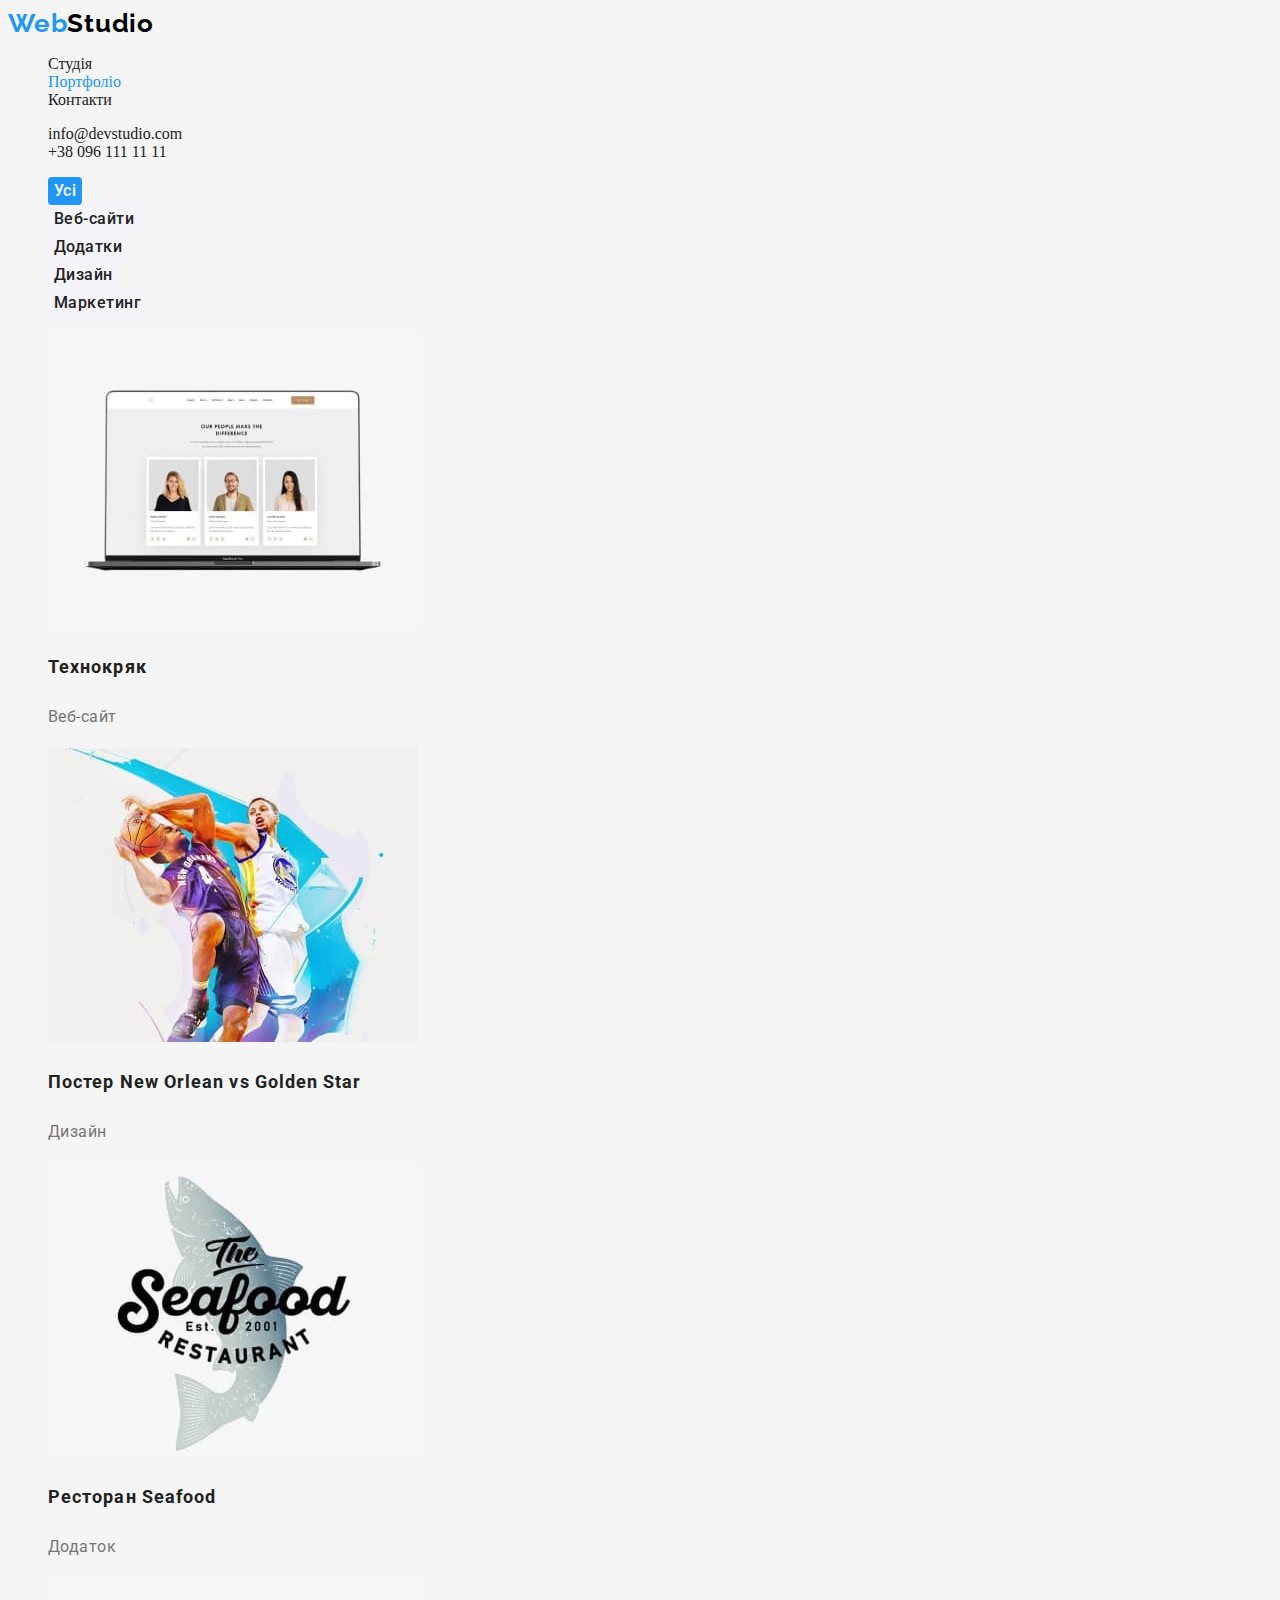
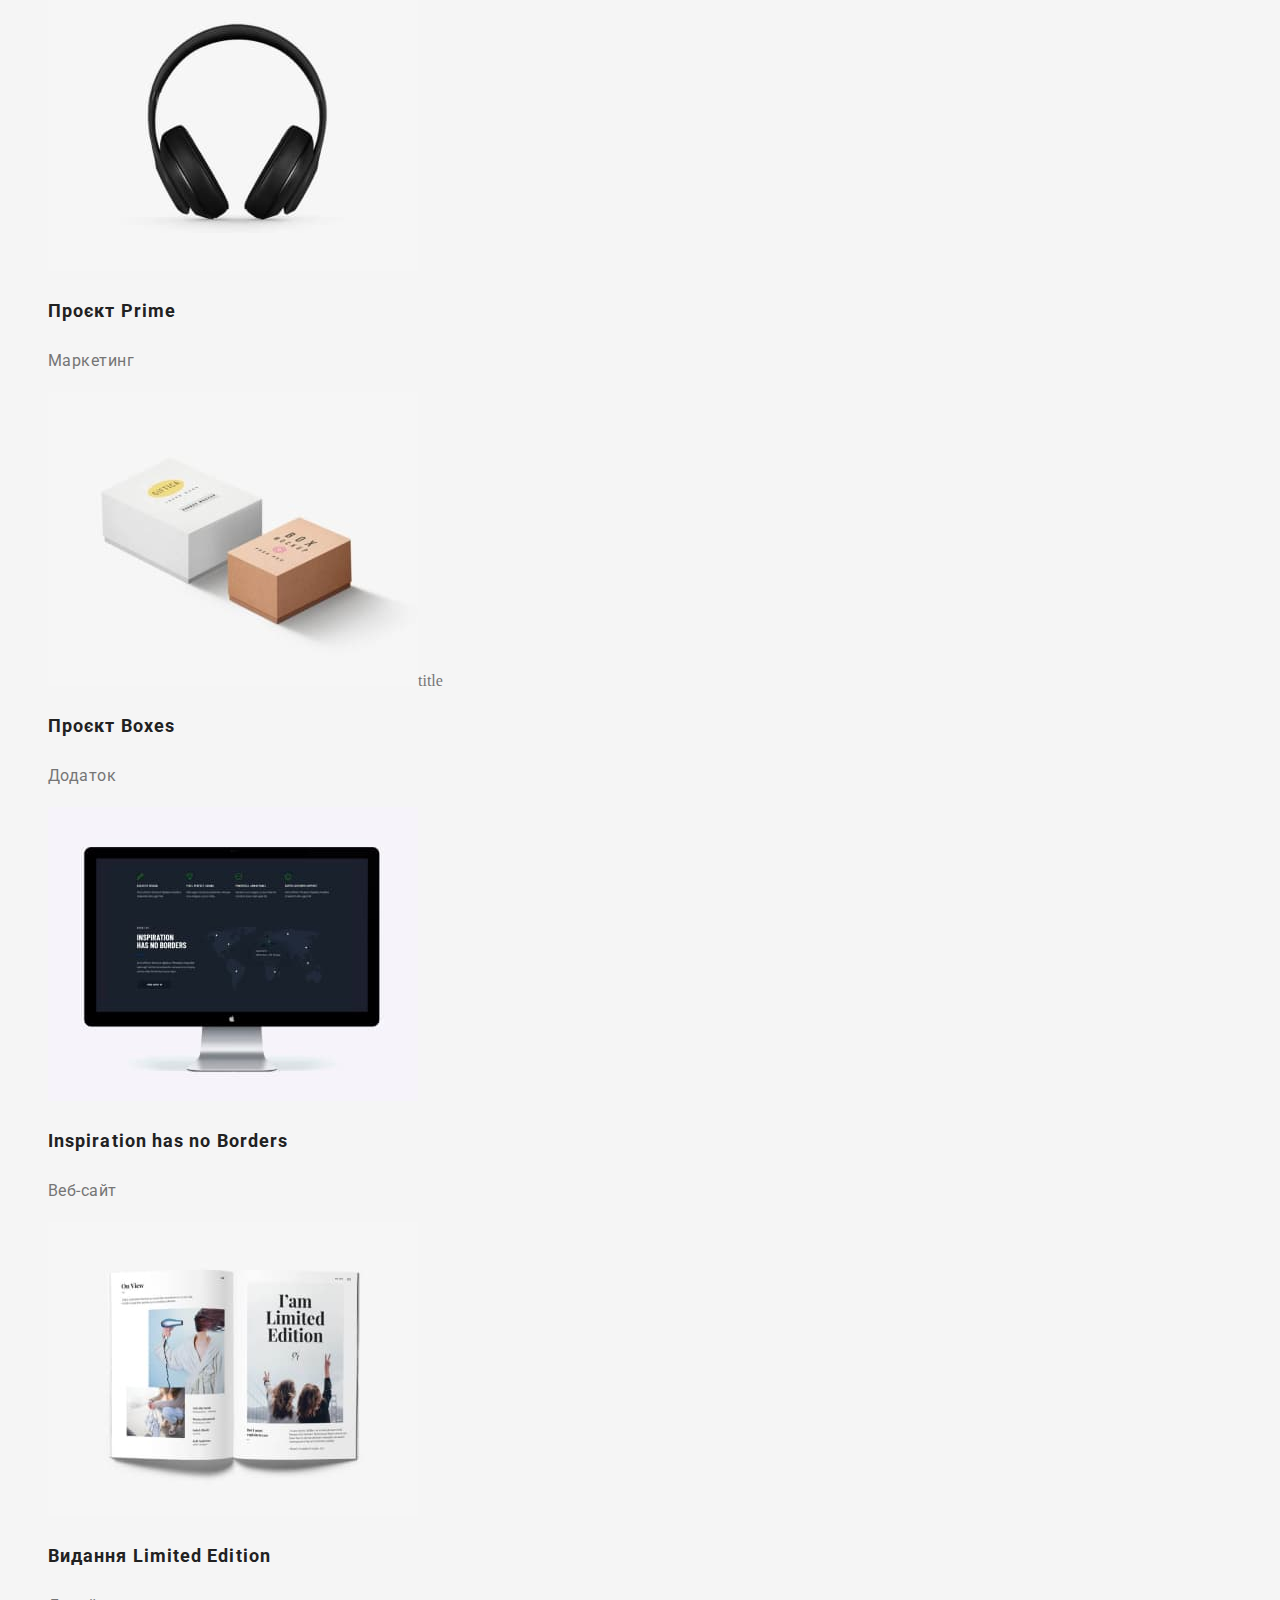
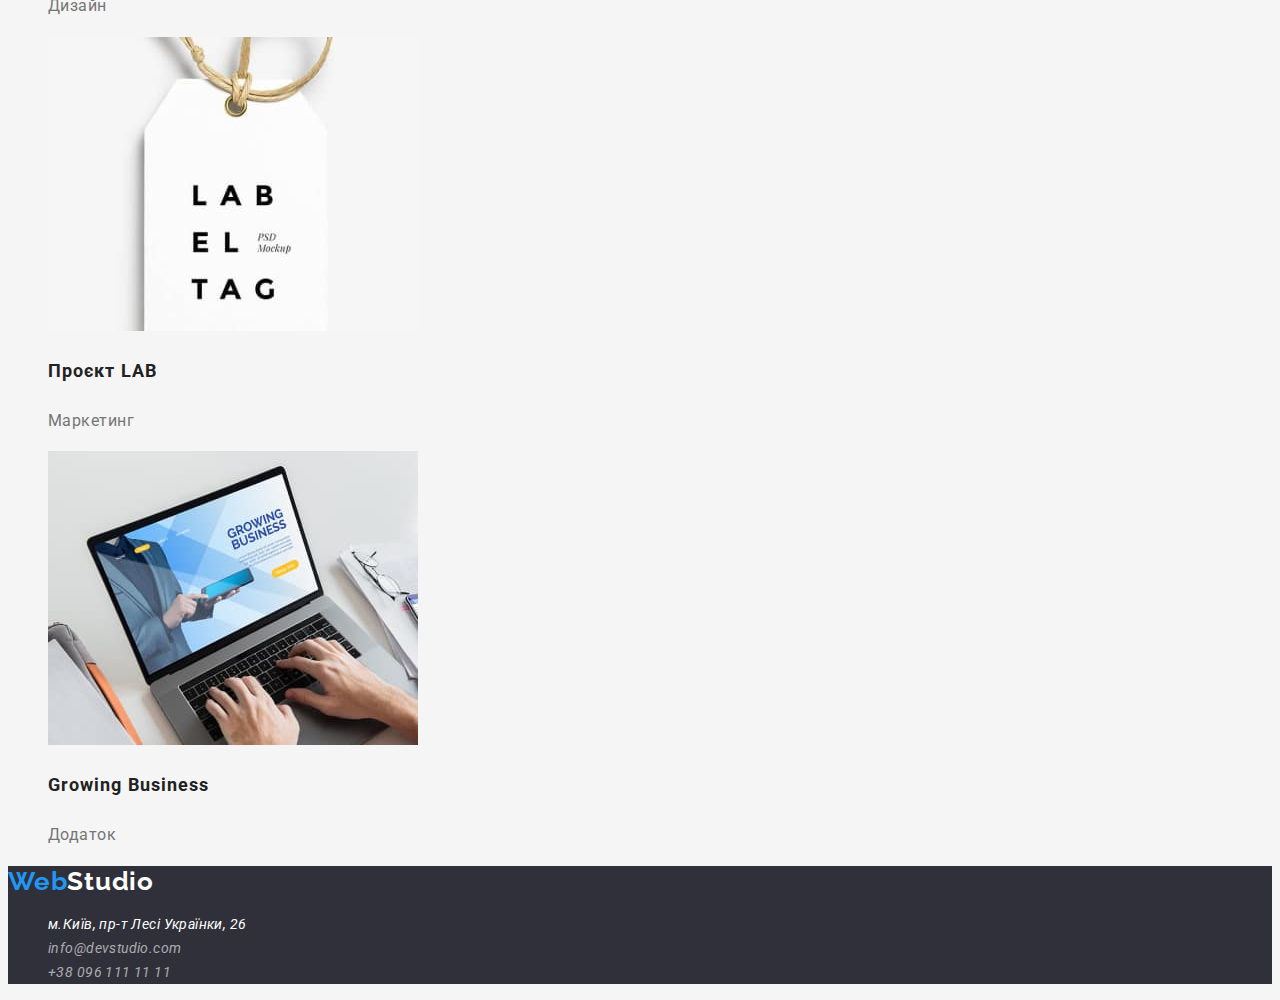
==== portfolio.html @ c1628ebf "Добавление стилей и шрифтов" ====
<!DOCTYPE html>
<html lang="uk">

<head>
    <meta charset="UTF-8">
    <meta http-equiv="X-UA-Compatible" content="IE=edge">
    <meta name="viewport" content="width=device-width, initial-scale=1.0">
    <title>Web Studio</title>
    <link href="https://fonts.googleapis.com/css2?family=Raleway:wght@700&family=Roboto:wght@400;500;700;900&display=swap" rel="stylesheet">
    <link rel="stylesheet" href="./css/styles.css" >
</head>

<body>
    <header>
        <nav>
            <a href="./index.html" class="logo line">Web<span class="header-word">Studio</span></a>
            <ul class="site-nav list">
                <li><a href="./index.html" class="link line">Студія</a></li>
                <li><a href="./portfolio.html" class="link current line">Портфоліо</a></li>
                <li><a href="./contacts.html" class="link line">Контакти</a></li>
            </ul>
        </nav>
        <ul class="auth-nav list">
            <li><a class="link line" href="mailto:info@devstudio.com">info@devstudio.com</a></li>
            <li><a class="link line" href="tel:+380961111111">+38 096 111 11 11</a></li>
        </ul>
    </header>

  <main>
    <h1 class="visually-hidden">Портфоліо</h1>
    <section>
        <h2 class="visually-hidden">Фільтр</h2>
        <ul class="filter list">
            <li><button class="button-filter current" type="button">Усі</button></li>
            <li><button class="button-filter" type="button">Веб-сайти</button></li>
            <li><button class="button-filter" type="button">Додатки</button></li>
            <li><button class="button-filter" type="button">Дизайн</button></li>
            <li><button class="button-filter" type="button">Маркетинг</button></li>
        </ul>
    
      <h2 class="visually-hidden">Наші проєкти</h2>
      <ul class="project list">
        <li><img src="./imges/img-8.jpg" alt="Проєкт" width="370">
					<h3 class="project-title">Технокряк</h3>
					<p class="project-text" >Веб-сайт</p></li>
        <li><img src="./imges/img-9.jpg" alt="Проєкт" width="370">
					<h3 class="project-title">Постер<span lang="en"> New Orlean vs Golden Star</span></h3>
					<p class="project-text">Дизайн</p></li>
        <li><img src="./imges/img-10.jpg" alt="Проєкт" width="370">
					<h3 class="project-title">Ресторан<span lang="en"> Seafood</span></h3>
					<p class="project-text">Додаток</p></li>
        <li><img src="./imges/img-11.jpg" alt="Проєкт" width="370">
					<h3 class="project-title">Проєкт<span lang="en"> Prime</span></h3>
					<p class="project-text">Маркетинг</p></li>
        <li><img src="./imges/img-12.jpg" alt="Проєкт" width="370">title		<h3 class="project-title">Проєкт<span lang="en"> Boxes</span></h3>
					<p class="project-text">Додаток</p></li>
        <li><img src="./imges/img-13.jpg" alt="Проєкт" width="370">
					<h3 class="project-title" lang="en">Inspiration has no Borders</h3>
					<p class="project-text">Веб-сайт</p></li>
        <li><img src="./imges/img-14.jpg" alt="Проєкт" width="370">
					<h3 class="project-title">Видання<span lang="en"> Limited Edition</span></h3>
					<p class="project-text">Дизайн</p></li>
        <li><img src="./imges/img-15.jpg" alt="Проєкт" width="370">
					<h3 class="project-title">Проєкт<span lang="en"> LAB</span></h3>
					<p class="project-text">Маркетинг</p></li>
        <li><img src="./imges/img-16.jpg" alt="Проєкт" width="370">
					<h3 class="project-title" lang="en">Growing Business</h3>
					<p class="project-text">Додаток</p></li>
      </ul>
    </section>
  </main>
  <footer class="footer">
		<a class="logo line" href="./index.html">Web<span class="footer-word">Studio</span></a>
		<address>
			<ul class="address list">
				<li>
					<a class="address-link line" href="https://goo.gl/maps/1GSmGexWiPhAissd9" target="_blank" rel="noopener noreferrer nofollow">
						м.Київ, пр-т Лесі Українки, 26
					</a>
				</li>
				<li><a class="auth-link line" href="mailto:info@devstudio.com">info@devstudio.com</a></li>
				<li><a class="auth-link line" href="tel:+380961111111">+38 096 111 11 11</a></li>
			</ul>
		</address>
	</footer>
</body>
</html>
---- css/styles.css ----
:root {
  /* основной цвет текста */
  --primary-text-color: #757575; 
  /* основной цвет заголовка */
	--title-text-color: #212121;
  /* основные белый и черный цвет */
  --primary-white-color: #FFFFFF;
  --primary-black-color: #000000;
  /* акцент */
	--accent-color: #2196f3;
  /* цвет фона хедера */
  --top-line-bg-color: #FFFFFF;
  /* основной цвет фона */
	--primary-bg-color: #F5F5F5;
  /* вторичный цвет фона */
  --second-bg-color: #F5F4FA;
	/* цвет фона hero и футера */
  --hero-footer-bg-color: #2F303A;
}

body {
	color: var(--primary-text-color);
	background-color: var(--primary-bg-color);
}
/* цвет логотипа в хедере и футере */
.logo {
  font-family: 'Raleway';
  font-weight: 700;
  font-size: 26px;
  line-height: 1.19;
  letter-spacing: 0.03em;
  color: var(--accent-color);
}
.header-word {
	color: var(--primary-black-color);
}
.footer-word {
	color: var(--primary-white-color);
}
/* site nav */
.site-nav .link {
  color: var(--title-text-color);
}
.site-nav .link:hover, .site-nav .link:focus {
color: var(--accent-color);
}
.site-nav .link.current {
  color: var(--accent-color);
}
/* auth nav */
.auth-nav .link {
  color: var(--title-text-color);
}
.auth-nav .link:hover, .auth-nav .link:focus {
  color: var(--accent-color);
}
.auth-nav .link.current {
  color: var(--accent-color);
}
/* hero */
.hero {
  background-color: var(--hero-footer-bg-color);
}
.hero-title {
  font-family: 'Roboto';
  font-weight: 900;
  font-size: 44px;
  line-height: 1.36;  
  text-align: center;
  letter-spacing: 0.06em;
  text-transform: uppercase;
  color: var(--primary-white-color);
  
}
.button-hero {
  box-shadow: 0px 4px 4px rgba(0, 0, 0, 0.15);
  border-radius: 4px;
  color: var(--primary-white-color);
  background-color: var(--accent-color);
}
.button-hero:hover, .button-hero:focus {
  color: var(--accent-color);
  
}
/* sections */
.section-title {
  font-family: 'Roboto';
  font-size: 36px;
  font-weight: 700;
  line-height: 1.16;
  text-align: center;
  letter-spacing: 0.03em;
  color: var(--title-text-color);
}
.team-section {
  background-color: var(--second-bg-color);
}
/* feature */
.feature .feature-title {
  font-family: 'Roboto';
  font-size: 14px;
  font-weight: 700;
  line-height: 1.14;
  letter-spacing: 0.03em;
  text-transform: uppercase;
  color: var(--title-text-color);
}
.feature-text {
  font-family: 'Roboto';
  font-weight: 400;
  font-size: 14px;
  line-height: 1.14;
  letter-spacing: 0.03em;
  color: var(--primary-text-color);
}
/* team */
.team-section{
  background-color: var(--second-bg-color);
}
.team {
  background: var(--primary-white-color);
  box-shadow: 0px 1px 3px rgba(0, 0, 0, 0.12), 0px 1px 1px rgba(0, 0, 0, 0.14), 0px 2px 1px rgba(0, 0, 0, 0.2);
  border-radius: 0px 0px 4px 4px;

}
.team-title {
  font-family: 'Roboto';
  font-weight: 500;
  font-size: 16px;
  line-height: 1.18;
  text-align: center;
  letter-spacing: 0.03em;
  color: var(--title-text-color);
}
.team-text {
  font-family: 'Roboto';
  font-weight: 400;
  font-size: 16px;
  line-height: 1.18;
  text-align: center;
  letter-spacing: 0.03em;
  color: var(--primary-text-color);
  
}
/* project */
.project-title {
  font-family: 'Roboto';
  font-weight: 700;
  font-size: 18px;
  line-height: 2;
  letter-spacing: 0.06em;
  color:var(--title-text-color);
}
.project-text {
  font-family: 'Roboto';
  font-weight: 400;
  font-size: 16px;
  line-height: 1.8;
  letter-spacing: 0.03em;
  color:var(--primary-text-color);
}
/* footer */
.footer {
  background-color: var(--hero-footer-bg-color);
}
.address .address-link {
  font-family: 'Roboto';
  font-weight: 400;
  font-size: 14px;
  line-height: 1.7;
  letter-spacing: 0.03em;
  color: var(--primary-white-color);
}
.address .address-link:hover,
.address .address-link:focus {
  color: var(--accent-color);
}
address .auth-link {
  font-family: 'Roboto';
  font-weight: 400;
  font-size: 14px;
  line-height: 1.7;
  letter-spacing: 0.03em;
  color: rgba(255, 255, 255, 0.6);
}
.address .auth-link:hover,
.address .auth-link:focus {
  color: var(--accent-color);
}
.button-filter {
  font-family: 'Roboto';
font-weight: 500;
font-size: 16px;
line-height: 26px;
text-align: center;
letter-spacing: 0.03em;
color: var(--title-text-color);
background: var(--second-bg-color);
border-radius: 4px;
border: none;
}
.button-filter:hover, .button-filter:focus {
  color: var(--accent-color);
}
.button-filter.current {
  font-family: 'Roboto';
  font-weight: 500;
  font-size: 16px;
  line-height: 26px;
  text-align: center;
  letter-spacing: 0.03em;
  color: var(--primary-white-color);
  background: var(--accent-color);
}
.visually-hidden {
  position: absolute;
    white-space: nowrap;
    width: 1px;
    height: 1px;
    overflow: hidden;
    border: 0;
    padding: 0;
    clip: rect(0 0 0 0);
    clip-path: inset(50%);
    margin: -1px;
}
.list {
	list-style: none;
}
.line {
	text-decoration: none;
}
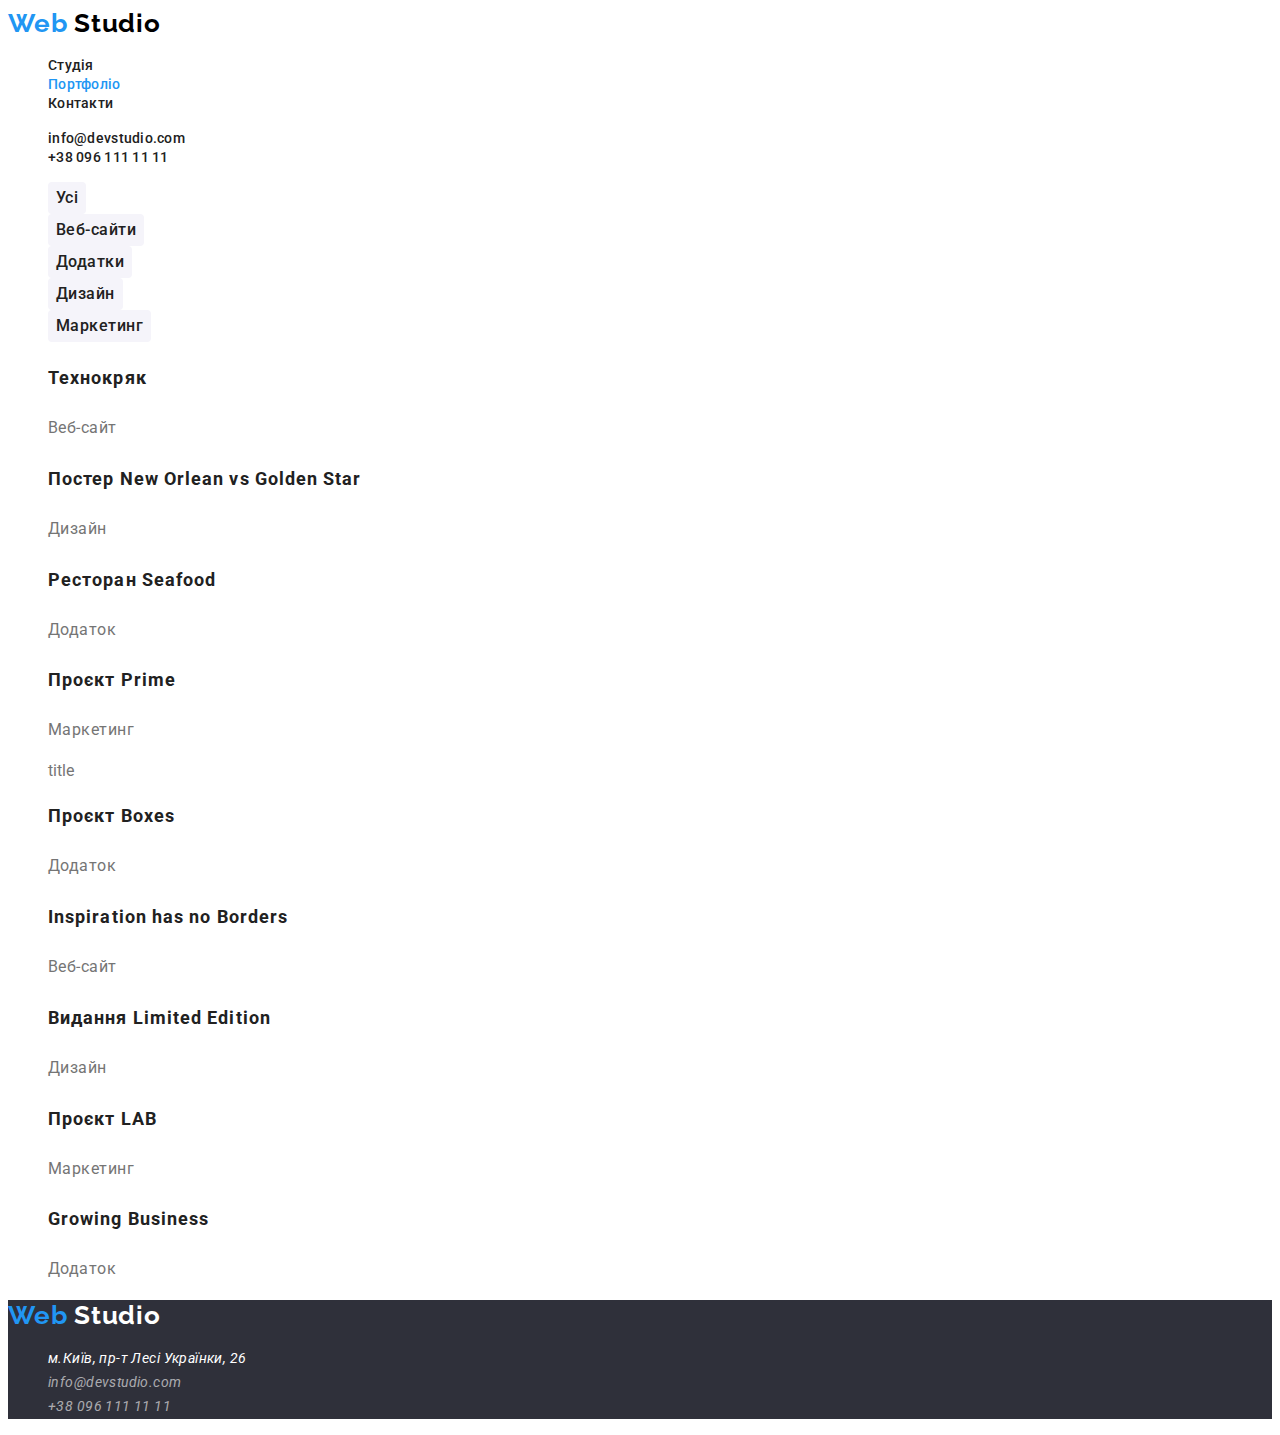
==== commit 446bc96e: "Доработаны кнопки в портфолио , стили и шрифты" ====
--- a/portfolio.html
+++ b/portfolio.html
@@ -1,87 +1,144 @@
 <!DOCTYPE html>
 <html lang="uk">
+	<head>
+		<meta charset="UTF-8" />
+		<meta http-equiv="X-UA-Compatible" content="IE=edge" />
+		<meta name="viewport" content="width=device-width, initial-scale=1.0" />
+		<title>Web Studio</title>
+		<link
+			href="https://fonts.googleapis.com/css2?family=Raleway:wght@700&family=Roboto:wght@400;500;700;900&display=swap"
+			rel="stylesheet"
+		/>
+		<link rel="stylesheet" href="./css/styles.css" />
+	</head>
 
-<head>
-    <meta charset="UTF-8">
-    <meta http-equiv="X-UA-Compatible" content="IE=edge">
-    <meta name="viewport" content="width=device-width, initial-scale=1.0">
-    <title>Web Studio</title>
-    <link href="https://fonts.googleapis.com/css2?family=Raleway:wght@700&family=Roboto:wght@400;500;700;900&display=swap" rel="stylesheet">
-    <link rel="stylesheet" href="./css/styles.css" >
-</head>
+	<body>
+		<header>
+			<nav>
+				<a href="./index.html" class="logo line">
+					Web
+					<span class="header-word">Studio</span>
+				</a>
+				<ul class="site-nav list">
+					<li><a href="./index.html" class="link line">Студія</a></li>
+					<li><a href="./portfolio.html" class="link current line">Портфоліо</a></li>
+					<li><a href="./contacts.html" class="link line">Контакти</a></li>
+				</ul>
+			</nav>
+			<ul class="auth-nav list">
+				<li><a class="link line" href="mailto:info@devstudio.com">info@devstudio.com</a></li>
+				<li><a class="link line" href="tel:+380961111111">+38 096 111 11 11</a></li>
+			</ul>
+		</header>
 
-<body>
-    <header>
-        <nav>
-            <a href="./index.html" class="logo line">Web<span class="header-word">Studio</span></a>
-            <ul class="site-nav list">
-                <li><a href="./index.html" class="link line">Студія</a></li>
-                <li><a href="./portfolio.html" class="link current line">Портфоліо</a></li>
-                <li><a href="./contacts.html" class="link line">Контакти</a></li>
-            </ul>
-        </nav>
-        <ul class="auth-nav list">
-            <li><a class="link line" href="mailto:info@devstudio.com">info@devstudio.com</a></li>
-            <li><a class="link line" href="tel:+380961111111">+38 096 111 11 11</a></li>
-        </ul>
-    </header>
-
-  <main>
-    <h1 class="visually-hidden">Портфоліо</h1>
-    <section>
-        <h2 class="visually-hidden">Фільтр</h2>
-        <ul class="filter list">
-            <li><button class="button-filter current" type="button">Усі</button></li>
-            <li><button class="button-filter" type="button">Веб-сайти</button></li>
-            <li><button class="button-filter" type="button">Додатки</button></li>
-            <li><button class="button-filter" type="button">Дизайн</button></li>
-            <li><button class="button-filter" type="button">Маркетинг</button></li>
-        </ul>
-    
-      <h2 class="visually-hidden">Наші проєкти</h2>
-      <ul class="project list">
-        <li><img src="./imges/img-8.jpg" alt="Проєкт" width="370">
-					<h3 class="project-title">Технокряк</h3>
-					<p class="project-text" >Веб-сайт</p></li>
-        <li><img src="./imges/img-9.jpg" alt="Проєкт" width="370">
-					<h3 class="project-title">Постер<span lang="en"> New Orlean vs Golden Star</span></h3>
-					<p class="project-text">Дизайн</p></li>
-        <li><img src="./imges/img-10.jpg" alt="Проєкт" width="370">
-					<h3 class="project-title">Ресторан<span lang="en"> Seafood</span></h3>
-					<p class="project-text">Додаток</p></li>
-        <li><img src="./imges/img-11.jpg" alt="Проєкт" width="370">
-					<h3 class="project-title">Проєкт<span lang="en"> Prime</span></h3>
-					<p class="project-text">Маркетинг</p></li>
-        <li><img src="./imges/img-12.jpg" alt="Проєкт" width="370">title		<h3 class="project-title">Проєкт<span lang="en"> Boxes</span></h3>
-					<p class="project-text">Додаток</p></li>
-        <li><img src="./imges/img-13.jpg" alt="Проєкт" width="370">
-					<h3 class="project-title" lang="en">Inspiration has no Borders</h3>
-					<p class="project-text">Веб-сайт</p></li>
-        <li><img src="./imges/img-14.jpg" alt="Проєкт" width="370">
-					<h3 class="project-title">Видання<span lang="en"> Limited Edition</span></h3>
-					<p class="project-text">Дизайн</p></li>
-        <li><img src="./imges/img-15.jpg" alt="Проєкт" width="370">
-					<h3 class="project-title">Проєкт<span lang="en"> LAB</span></h3>
-					<p class="project-text">Маркетинг</p></li>
-        <li><img src="./imges/img-16.jpg" alt="Проєкт" width="370">
-					<h3 class="project-title" lang="en">Growing Business</h3>
-					<p class="project-text">Додаток</p></li>
-      </ul>
-    </section>
-  </main>
-  <footer class="footer">
-		<a class="logo line" href="./index.html">Web<span class="footer-word">Studio</span></a>
-		<address>
-			<ul class="address list">
-				<li>
-					<a class="address-link line" href="https://goo.gl/maps/1GSmGexWiPhAissd9" target="_blank" rel="noopener noreferrer nofollow">
-						м.Київ, пр-т Лесі Українки, 26
-					</a>
-				</li>
-				<li><a class="auth-link line" href="mailto:info@devstudio.com">info@devstudio.com</a></li>
-				<li><a class="auth-link line" href="tel:+380961111111">+38 096 111 11 11</a></li>
-			</ul>
-		</address>
-	</footer>
-</body>
-</html>+		<main>
+			<section>
+				<h1 class="visually-hidden">Портфоліо</h1>
+				<ul class="filter list">
+					<li><button class="button-filter" type="button">Усі</button></li>
+					<li><button class="button-filter" type="button">Веб-сайти</button></li>
+					<li><button class="button-filter" type="button">Додатки</button></li>
+					<li><button class="button-filter" type="button">Дизайн</button></li>
+					<li><button class="button-filter" type="button">Маркетинг</button></li>
+				</ul>
+				<ul class="project list">
+					<li>
+						<a img src="./imges/img-8.jpg" alt="Проєкт" width="370">
+							<h3 class="project-title">Технокряк</h3>
+							<p class="project-text">Веб-сайт</p>
+						</a>
+					</li>
+					<li>
+						<a img src="./imges/img-9.jpg" alt="Проєкт" width="370">
+							<h3 class="project-title">
+								Постер
+								<span lang="en">New Orlean vs Golden Star</span>
+							</h3>
+							<p class="project-text">Дизайн</p>
+						</a>
+					</li>
+					<li>
+						<a img src="./imges/img-10.jpg" alt="Проєкт" width="370">
+							<h3 class="project-title">
+								Ресторан
+								<span lang="en">Seafood</span>
+							</h3>
+							<p class="project-text">Додаток</p>
+						</a>
+					</li>
+					<li>
+						<a img src="./imges/img-11.jpg" alt="Проєкт" width="370">
+							<h3 class="project-title">
+								Проєкт
+								<span lang="en">Prime</span>
+							</h3>
+							<p class="project-text">Маркетинг</p>
+						</a>
+					</li>
+					<li>
+						<a img src="./imges/img-12.jpg" alt="Проєкт" width="370">
+							title
+							<h3 class="project-title">
+								Проєкт
+								<span lang="en">Boxes</span>
+							</h3>
+							<p class="project-text">Додаток</p>
+						</a>
+					</li>
+					<li>
+						<a img src="./imges/img-13.jpg" alt="Проєкт" width="370">
+							<h3 class="project-title" lang="en">Inspiration has no Borders</h3>
+							<p class="project-text">Веб-сайт</p>
+						</a>
+					</li>
+					<li>
+						<a img src="./imges/img-14.jpg" alt="Проєкт" width="370">
+							<h3 class="project-title">
+								Видання
+								<span lang="en">Limited Edition</span>
+							</h3>
+							<p class="project-text">Дизайн</p>
+						</a>
+					</li>
+					<li>
+						<a img src="./imges/img-15.jpg" alt="Проєкт" width="370">
+							<h3 class="project-title">
+								Проєкт
+								<span lang="en">LAB</span>
+							</h3>
+							<p class="project-text">Маркетинг</p>
+						</a>
+					</li>
+					<li>
+						<a img src="./imges/img-16.jpg" alt="Проєкт" width="370">
+							<h3 class="project-title" lang="en">Growing Business</h3>
+							<p class="project-text">Додаток</p>
+						</a>
+					</li>
+				</ul>
+			</section>
+		</main>
+		<footer class="footer">
+			<a class="logo line" href="./index.html">
+				Web
+				<span class="footer-word">Studio</span>
+			</a>
+			<address>
+				<ul class="address list">
+					<li>
+						<a
+							class="address-link line"
+							href="https://goo.gl/maps/1GSmGexWiPhAissd9"
+							target="_blank"
+							rel="noopener noreferrer nofollow"
+						>
+							м.Київ, пр-т Лесі Українки, 26
+						</a>
+					</li>
+					<li><a class="auth-link line" href="mailto:info@devstudio.com">info@devstudio.com</a></li>
+					<li><a class="auth-link line" href="tel:+380961111111">+38 096 111 11 11</a></li>
+				</ul>
+			</address>
+		</footer>
+	</body>
+</html>
--- a/css/styles.css
+++ b/css/styles.css
@@ -10,21 +10,24 @@
 	--accent-color: #2196f3;
   /* цвет фона хедера */
   --top-line-bg-color: #FFFFFF;
-  /* основной цвет фона */
-	--primary-bg-color: #F5F5F5;
   /* вторичный цвет фона */
   --second-bg-color: #F5F4FA;
 	/* цвет фона hero и футера */
   --hero-footer-bg-color: #2F303A;
+  /* цвет текста футера */
+  --color-text-footer: rgba(255, 255, 255, 0.6);
+  /* фон актиной кнопки */
+  --active-bg-color: #188CE8;
 }
 
 body {
+  font-family: 'Roboto', sans-serif;
 	color: var(--primary-text-color);
-	background-color: var(--primary-bg-color);
+	background-color: var(--primary-white-color);
 }
 /* цвет логотипа в хедере и футере */
 .logo {
-  font-family: 'Raleway';
+  font-family: 'Raleway', sans-serif;
   font-weight: 700;
   font-size: 26px;
   line-height: 1.19;
@@ -37,8 +40,12 @@
 .footer-word {
 	color: var(--primary-white-color);
 }
-/* site nav */
-.site-nav .link {
+/* site nav, auth nav*/
+.site-nav .link, .auth-nav .link {
+  font-weight: 500;
+  font-size: 14px;
+  line-height: 1.14;
+  letter-spacing: 0.02em;
   color: var(--title-text-color);
 }
 .site-nav .link:hover, .site-nav .link:focus {
@@ -47,10 +54,7 @@
 .site-nav .link.current {
   color: var(--accent-color);
 }
-/* auth nav */
-.auth-nav .link {
-  color: var(--title-text-color);
-}
+
 .auth-nav .link:hover, .auth-nav .link:focus {
   color: var(--accent-color);
 }
@@ -62,7 +66,6 @@
   background-color: var(--hero-footer-bg-color);
 }
 .hero-title {
-  font-family: 'Roboto';
   font-weight: 900;
   font-size: 44px;
   line-height: 1.36;  
@@ -70,34 +73,35 @@
   letter-spacing: 0.06em;
   text-transform: uppercase;
   color: var(--primary-white-color);
-  
 }
 .button-hero {
+  font-weight: 700;
+  font-size: 16px;
+  line-height: 30px;
+  display: flex;
+  align-items: center;
+  text-align: center;
+  letter-spacing: 0.06em;
   box-shadow: 0px 4px 4px rgba(0, 0, 0, 0.15);
   border-radius: 4px;
   color: var(--primary-white-color);
   background-color: var(--accent-color);
+  cursor: pointer;
 }
 .button-hero:hover, .button-hero:focus {
-  color: var(--accent-color);
-  
+  background-color: var(--active-bg-color); 
 }
 /* sections */
 .section-title {
-  font-family: 'Roboto';
   font-size: 36px;
   font-weight: 700;
   line-height: 1.16;
   text-align: center;
   letter-spacing: 0.03em;
   color: var(--title-text-color);
-}
-.team-section {
-  background-color: var(--second-bg-color);
 }
 /* feature */
 .feature .feature-title {
-  font-family: 'Roboto';
   font-size: 14px;
   font-weight: 700;
   line-height: 1.14;
@@ -106,8 +110,6 @@
   color: var(--title-text-color);
 }
 .feature-text {
-  font-family: 'Roboto';
-  font-weight: 400;
   font-size: 14px;
   line-height: 1.14;
   letter-spacing: 0.03em;
@@ -124,7 +126,6 @@
 
 }
 .team-title {
-  font-family: 'Roboto';
   font-weight: 500;
   font-size: 16px;
   line-height: 1.18;
@@ -133,8 +134,6 @@
   color: var(--title-text-color);
 }
 .team-text {
-  font-family: 'Roboto';
-  font-weight: 400;
   font-size: 16px;
   line-height: 1.18;
   text-align: center;
@@ -144,7 +143,6 @@
 }
 /* project */
 .project-title {
-  font-family: 'Roboto';
   font-weight: 700;
   font-size: 18px;
   line-height: 2;
@@ -152,8 +150,6 @@
   color:var(--title-text-color);
 }
 .project-text {
-  font-family: 'Roboto';
-  font-weight: 400;
   font-size: 16px;
   line-height: 1.8;
   letter-spacing: 0.03em;
@@ -164,10 +160,8 @@
   background-color: var(--hero-footer-bg-color);
 }
 .address .address-link {
-  font-family: 'Roboto';
-  font-weight: 400;
-  font-size: 14px;
-  line-height: 1.7;
+  font-size: 14px;
+  line-height: 1.71;
   letter-spacing: 0.03em;
   color: var(--primary-white-color);
 }
@@ -175,54 +169,52 @@
 .address .address-link:focus {
   color: var(--accent-color);
 }
-address .auth-link {
-  font-family: 'Roboto';
-  font-weight: 400;
-  font-size: 14px;
-  line-height: 1.7;
-  letter-spacing: 0.03em;
-  color: rgba(255, 255, 255, 0.6);
+.address .auth-link {
+  font-size: 14px;
+  line-height: 1.71;
+  letter-spacing: 0.03em;
+  color: var(--color-text-footer);
 }
 .address .auth-link:hover,
 .address .auth-link:focus {
   color: var(--accent-color);
 }
 .button-filter {
-  font-family: 'Roboto';
-font-weight: 500;
-font-size: 16px;
-line-height: 26px;
-text-align: center;
-letter-spacing: 0.03em;
-color: var(--title-text-color);
-background: var(--second-bg-color);
-border-radius: 4px;
-border: none;
-}
-.button-filter:hover, .button-filter:focus {
-  color: var(--accent-color);
+  font-family: inherit;
+  font-weight: 500;
+  font-size: 16px;
+  line-height: 26px;
+  text-align: center;
+  letter-spacing: 0.03em;
+  color: var(--title-text-color);
+  background-color: var(--second-bg-color);
+  border-radius: 4px;
+  cursor: pointer;
+  border-color: transparent;
+}
+.button-filter:hover, .button-filter:focus, .button-filter:active{
+  color: var(--primary-white-color);
+  background-color: var(--accent-color);
 }
 .button-filter.current {
-  font-family: 'Roboto';
   font-weight: 500;
   font-size: 16px;
   line-height: 26px;
   text-align: center;
   letter-spacing: 0.03em;
   color: var(--primary-white-color);
-  background: var(--accent-color);
+  background-color: var(--accent-color);
 }
 .visually-hidden {
-  position: absolute;
-    white-space: nowrap;
-    width: 1px;
-    height: 1px;
-    overflow: hidden;
-    border: 0;
-    padding: 0;
-    clip: rect(0 0 0 0);
-    clip-path: inset(50%);
-    margin: -1px;
+  position: absolute;  white-space: nowrap;
+  width: 1px;
+  height: 1px;
+  overflow: hidden;
+  border: 0;
+  padding: 0;
+  clip: rect(0 0 0 0);
+  clip-path: inset(50%);
+  margin: -1px;
 }
 .list {
 	list-style: none;
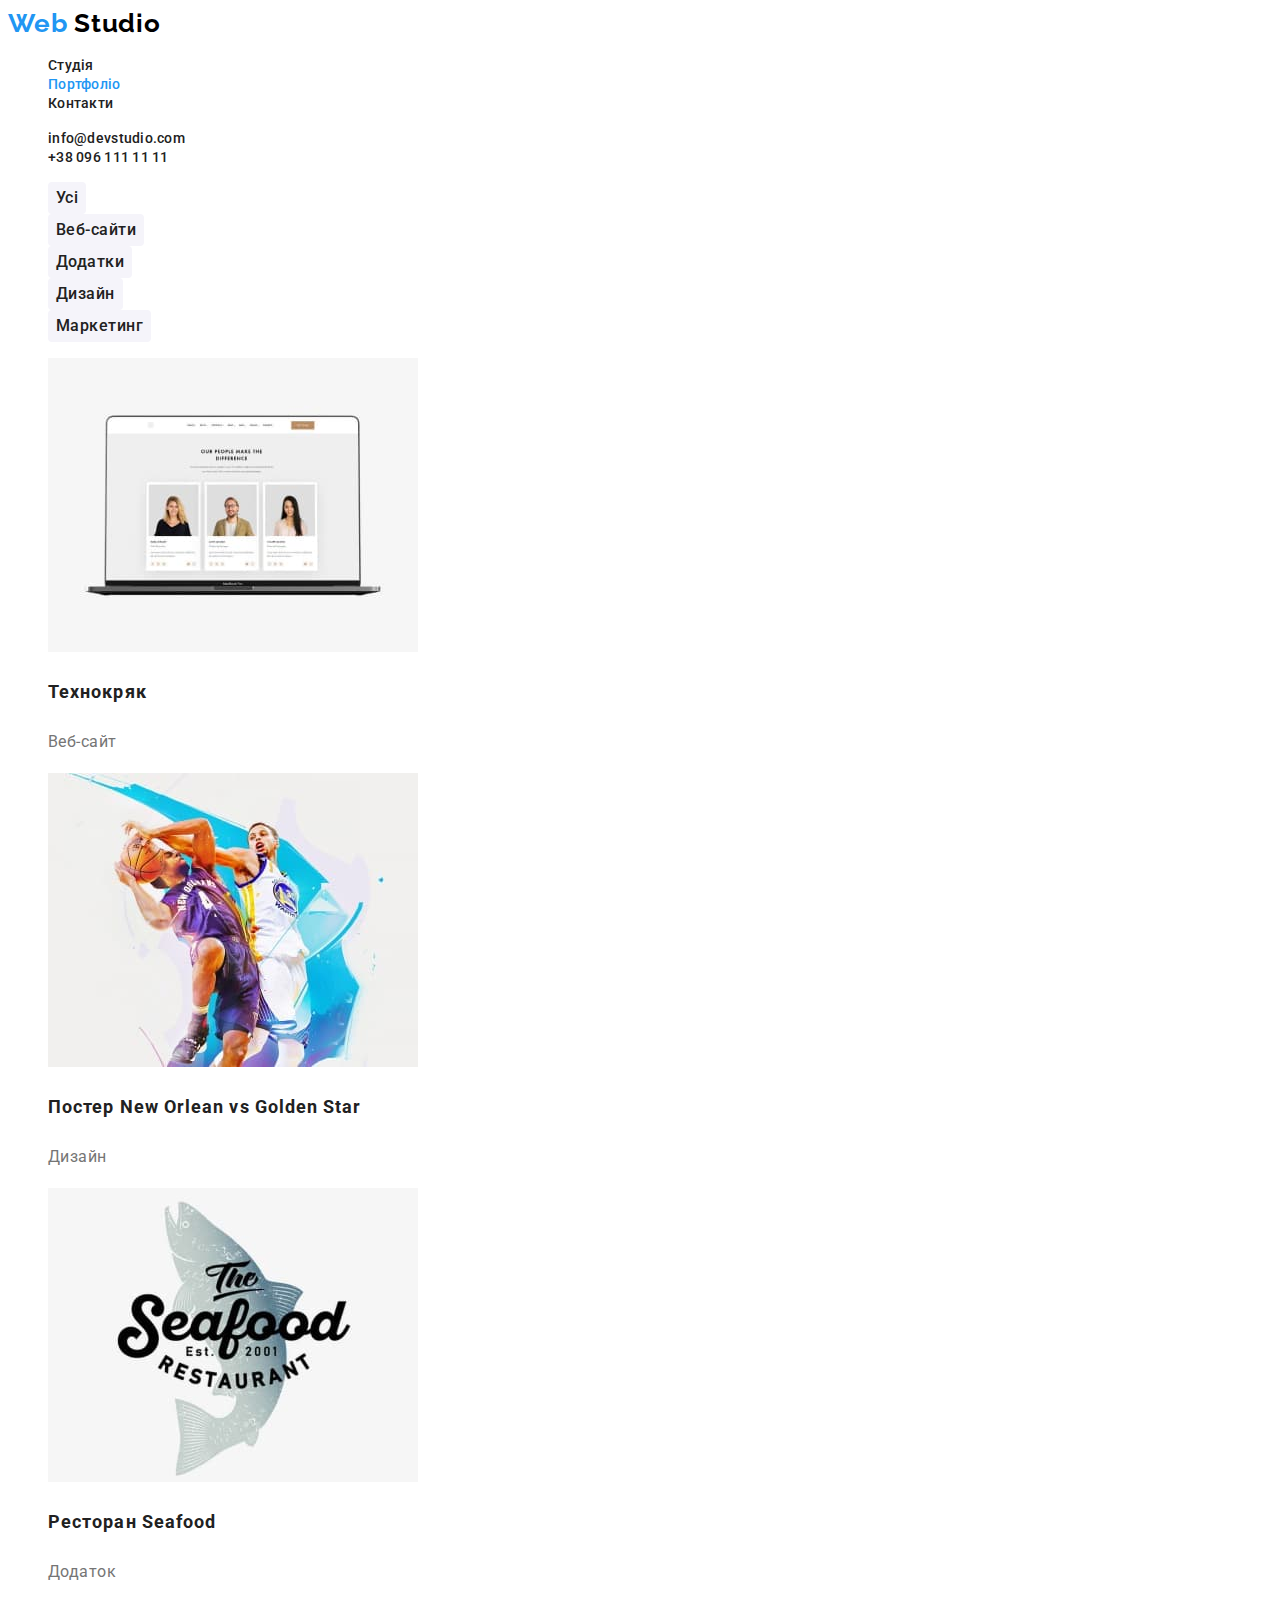
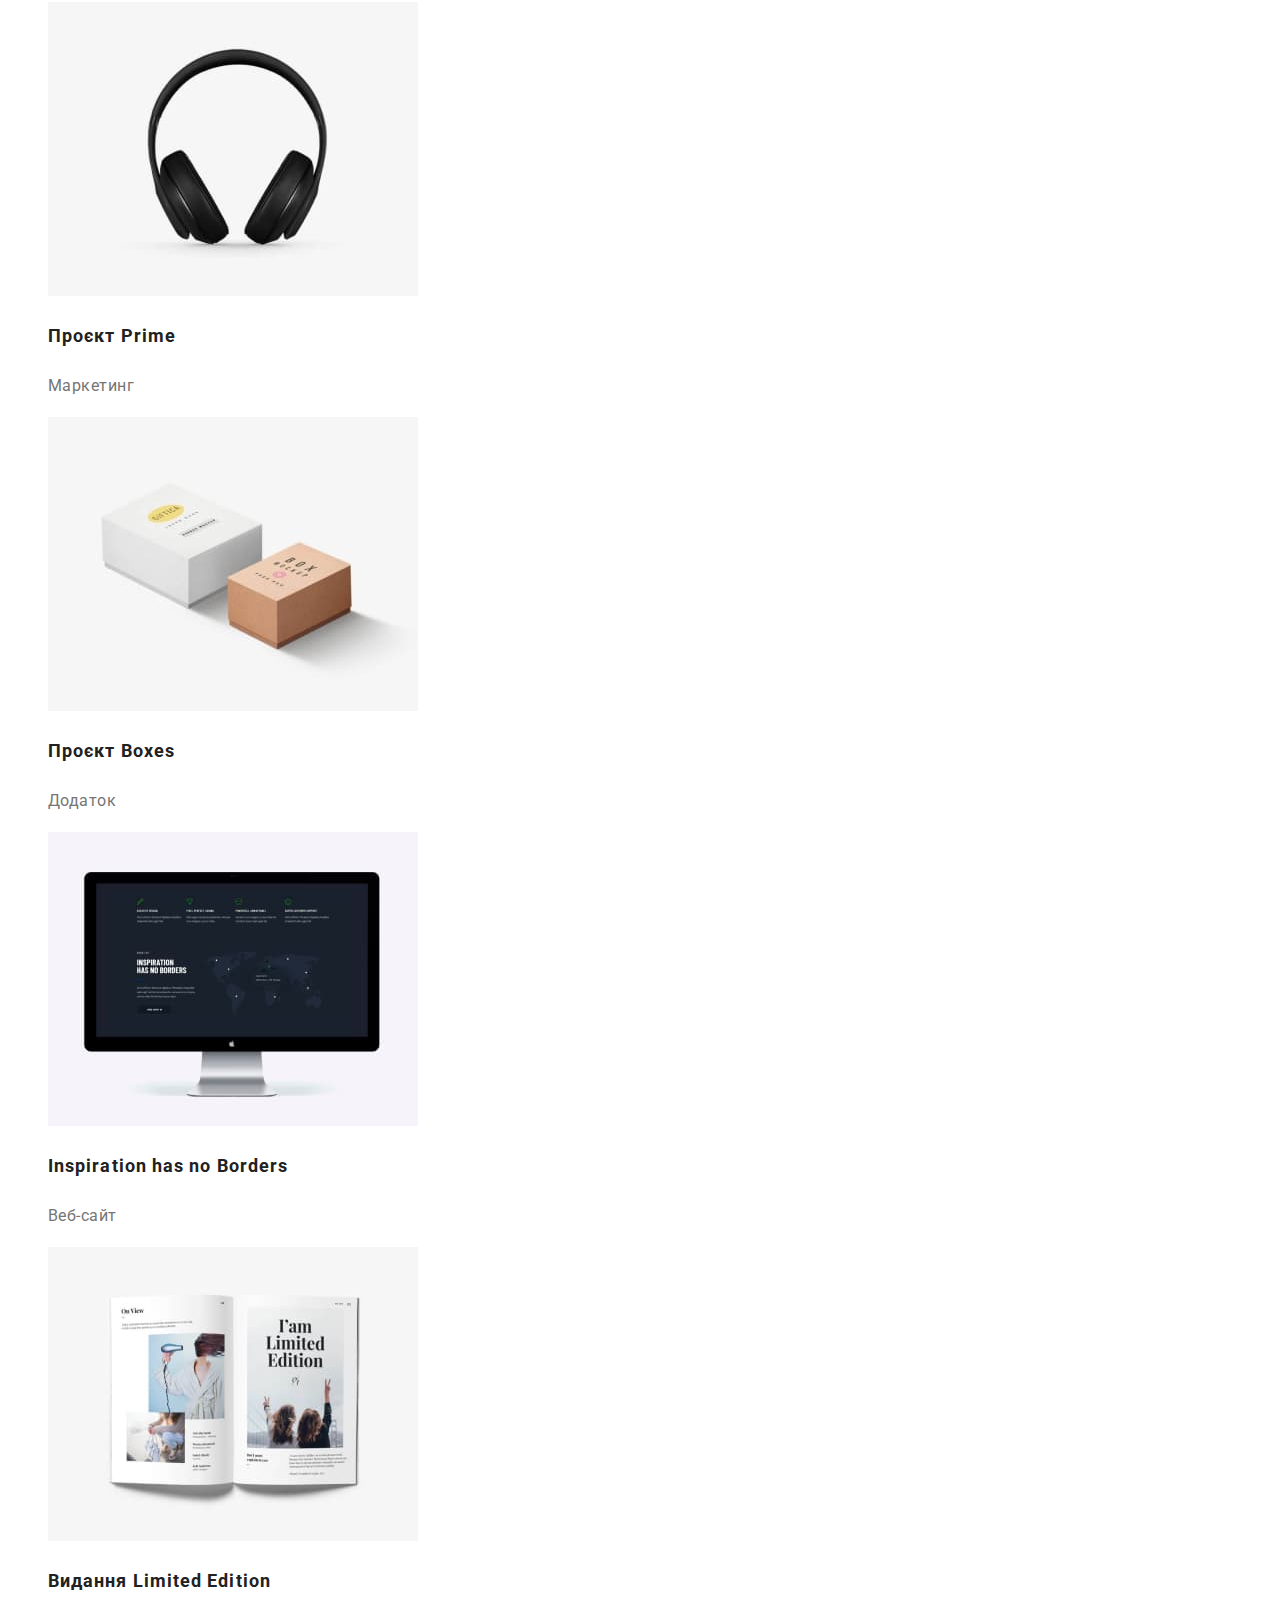
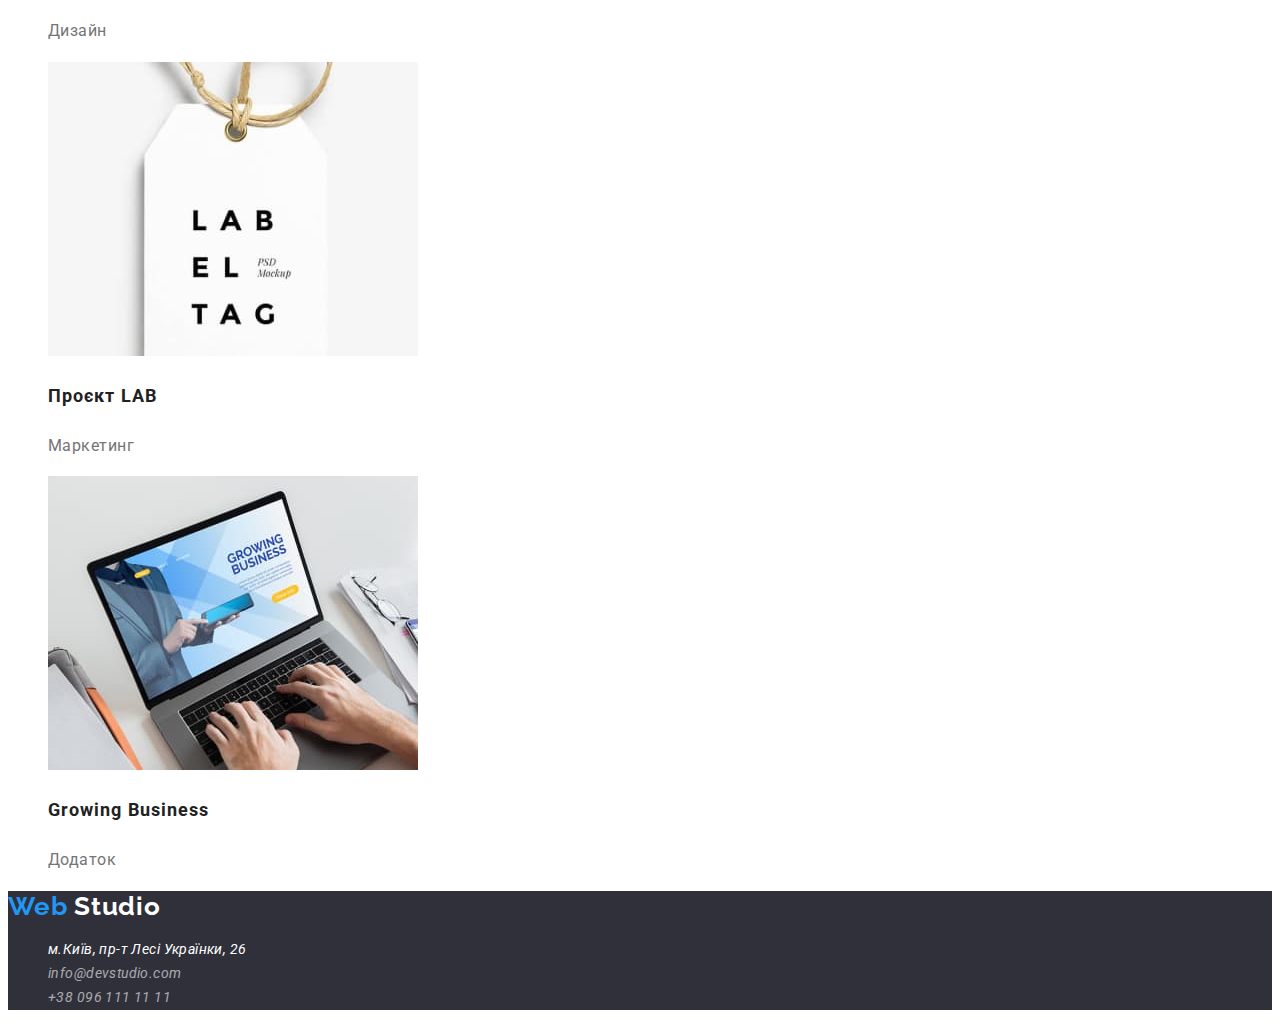
==== commit 6a8d7f3d: "исправления картинок" ====
--- a/portfolio.html
+++ b/portfolio.html
@@ -43,13 +43,13 @@
 				</ul>
 				<ul class="project list">
 					<li>
-						<a img src="./imges/img-8.jpg" alt="Проєкт" width="370">
+						<a class="line" href="#"><img src="./imges/img-8.jpg" alt="Проєкт" width="370">
 							<h3 class="project-title">Технокряк</h3>
 							<p class="project-text">Веб-сайт</p>
 						</a>
 					</li>
 					<li>
-						<a img src="./imges/img-9.jpg" alt="Проєкт" width="370">
+						<a class="line" href="#"><img src="./imges/img-9.jpg" alt="Проєкт" width="370">
 							<h3 class="project-title">
 								Постер
 								<span lang="en">New Orlean vs Golden Star</span>
@@ -58,7 +58,7 @@
 						</a>
 					</li>
 					<li>
-						<a img src="./imges/img-10.jpg" alt="Проєкт" width="370">
+						<a class="line" href="#"><img src="./imges/img-10.jpg" alt="Проєкт" width="370">
 							<h3 class="project-title">
 								Ресторан
 								<span lang="en">Seafood</span>
@@ -67,7 +67,7 @@
 						</a>
 					</li>
 					<li>
-						<a img src="./imges/img-11.jpg" alt="Проєкт" width="370">
+						<a class="line" href="#"><img src="./imges/img-11.jpg" alt="Проєкт" width="370">
 							<h3 class="project-title">
 								Проєкт
 								<span lang="en">Prime</span>
@@ -76,8 +76,7 @@
 						</a>
 					</li>
 					<li>
-						<a img src="./imges/img-12.jpg" alt="Проєкт" width="370">
-							title
+						<a class="line" href="#"><img src="./imges/img-12.jpg" alt="Проєкт" width="370">
 							<h3 class="project-title">
 								Проєкт
 								<span lang="en">Boxes</span>
@@ -86,13 +85,13 @@
 						</a>
 					</li>
 					<li>
-						<a img src="./imges/img-13.jpg" alt="Проєкт" width="370">
+						<a class="line" href="#"><img src="./imges/img-13.jpg" alt="Проєкт" width="370">
 							<h3 class="project-title" lang="en">Inspiration has no Borders</h3>
 							<p class="project-text">Веб-сайт</p>
 						</a>
 					</li>
 					<li>
-						<a img src="./imges/img-14.jpg" alt="Проєкт" width="370">
+						<a class="line" href="#"><img src="./imges/img-14.jpg" alt="Проєкт" width="370">
 							<h3 class="project-title">
 								Видання
 								<span lang="en">Limited Edition</span>
@@ -101,7 +100,7 @@
 						</a>
 					</li>
 					<li>
-						<a img src="./imges/img-15.jpg" alt="Проєкт" width="370">
+						<a class="line" href="#"><img src="./imges/img-15.jpg" alt="Проєкт" width="370">
 							<h3 class="project-title">
 								Проєкт
 								<span lang="en">LAB</span>
@@ -110,7 +109,7 @@
 						</a>
 					</li>
 					<li>
-						<a img src="./imges/img-16.jpg" alt="Проєкт" width="370">
+						<a class="line" href="#"><img src="./imges/img-16.jpg" alt="Проєкт" width="370">
 							<h3 class="project-title" lang="en">Growing Business</h3>
 							<p class="project-text">Додаток</p>
 						</a>
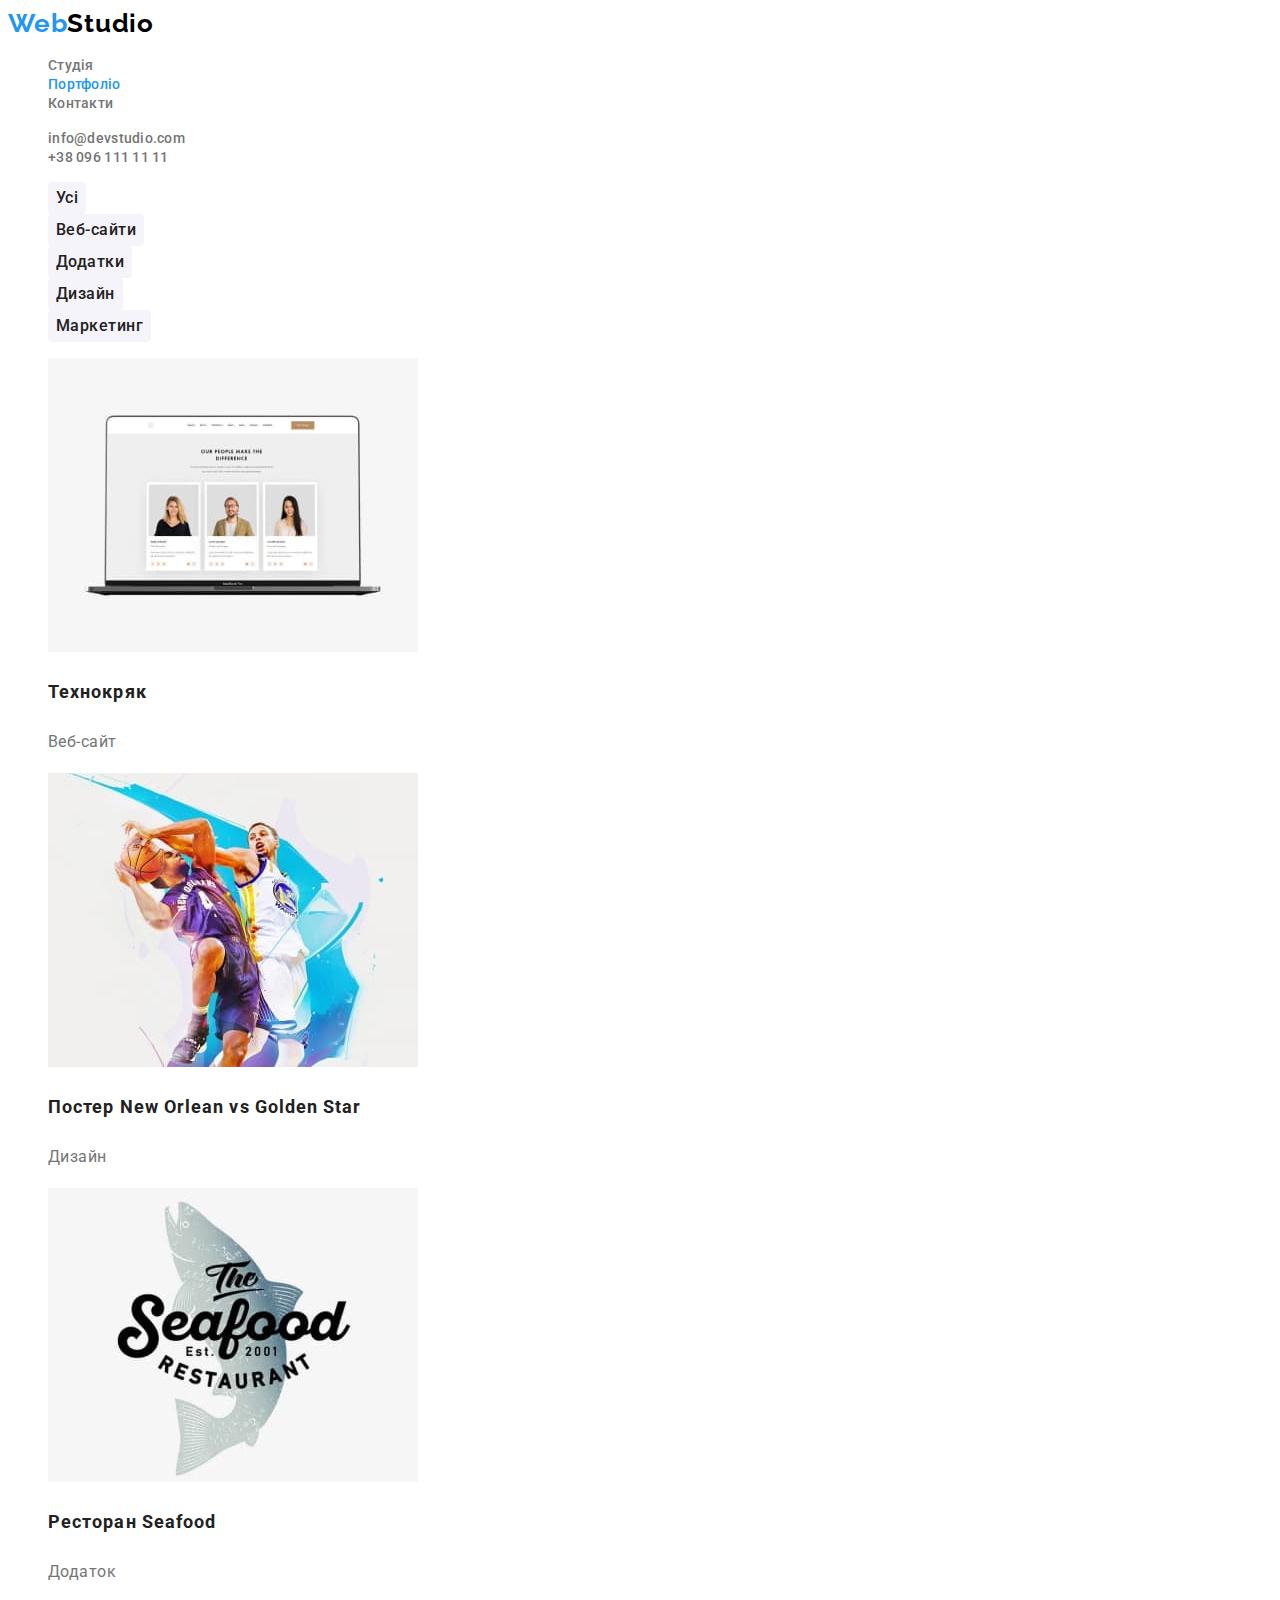
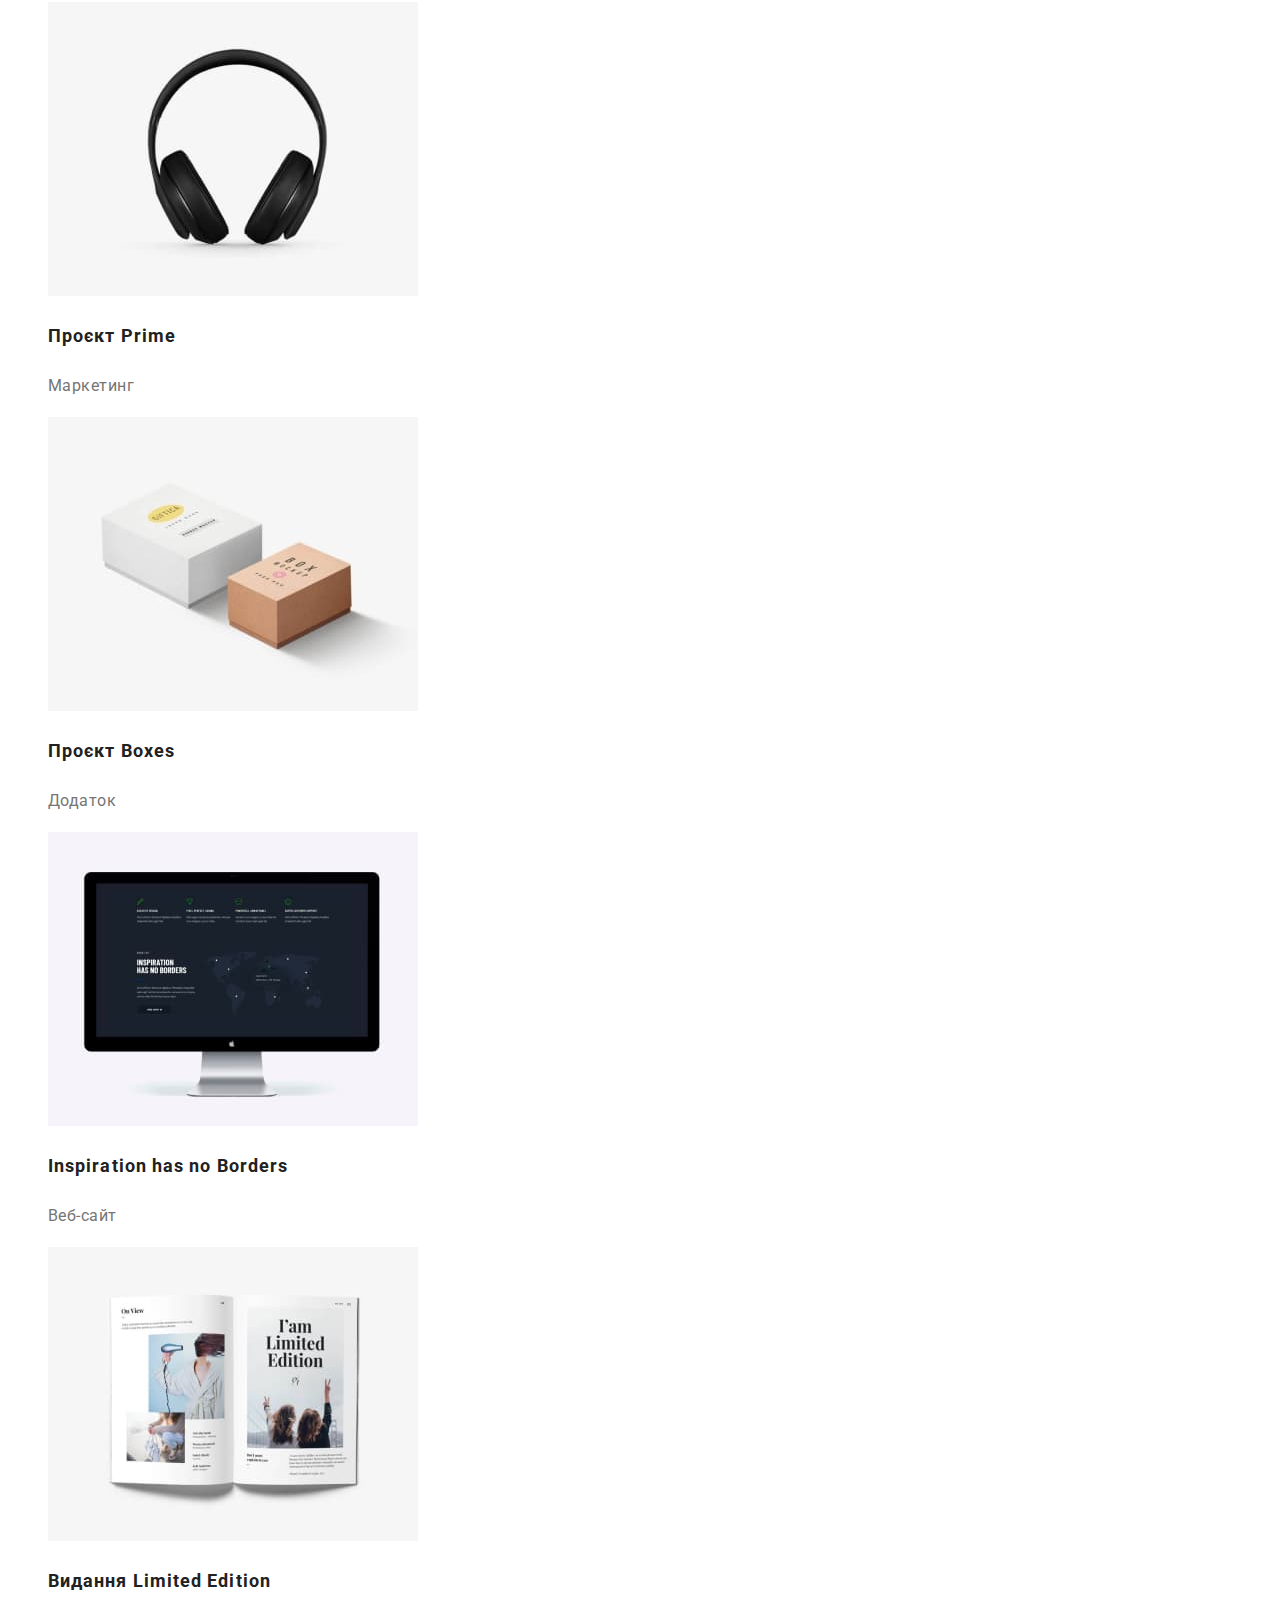
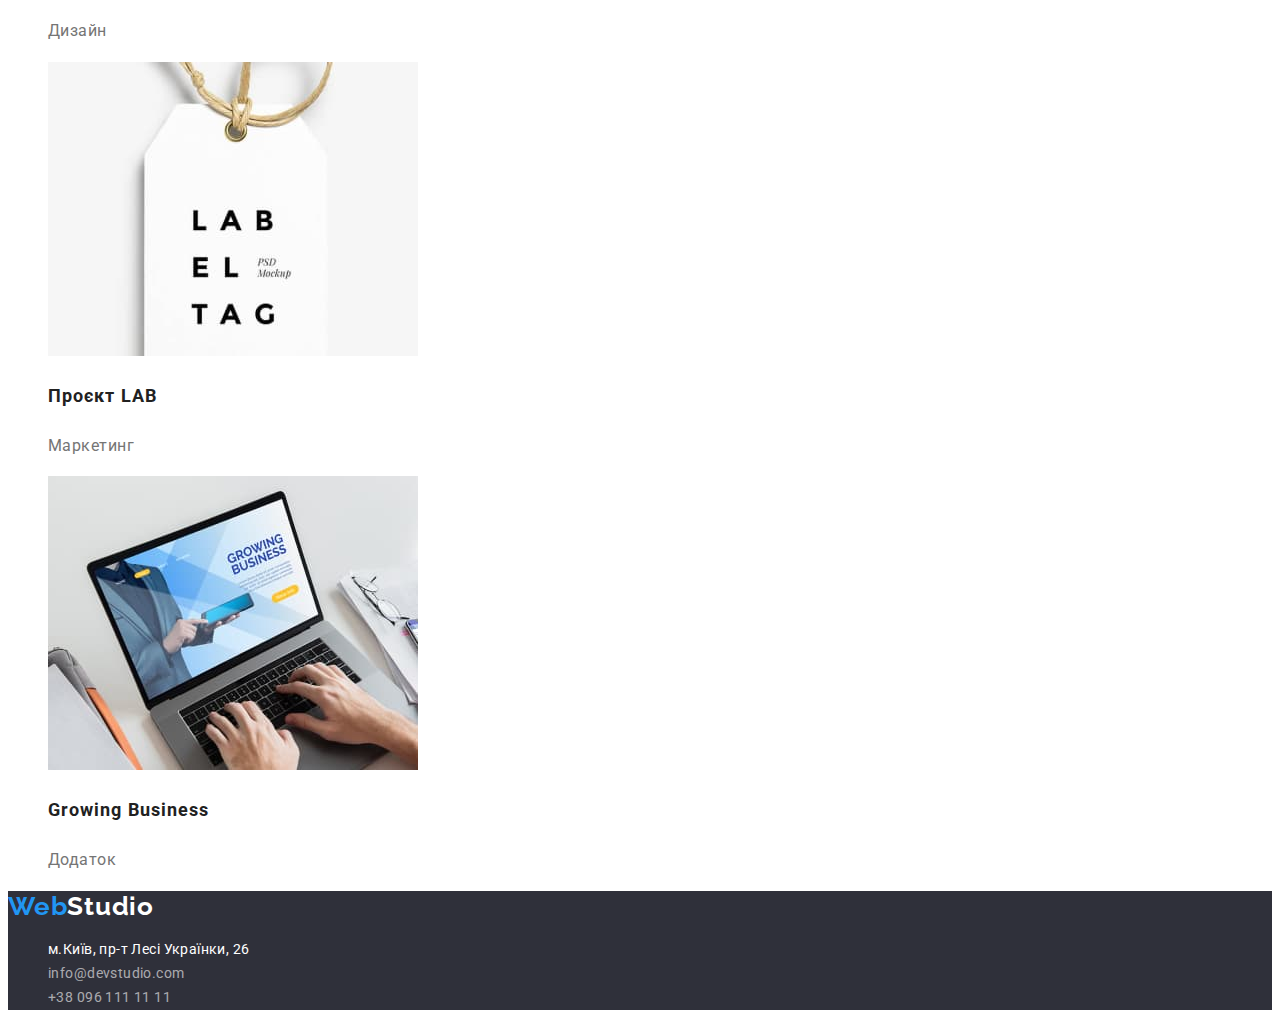
==== commit 9766e6ec: "Доработка стилей, логотипа, шрифта" ====
--- a/portfolio.html
+++ b/portfolio.html
@@ -15,10 +15,7 @@
 	<body>
 		<header>
 			<nav>
-				<a href="./index.html" class="logo line">
-					Web
-					<span class="header-word">Studio</span>
-				</a>
+				<a href="./index.html" class="logo line">Web<span class="header-word">Studio</span></a>
 				<ul class="site-nav list">
 					<li><a href="./index.html" class="link line">Студія</a></li>
 					<li><a href="./portfolio.html" class="link current line">Портфоліо</a></li>
@@ -118,10 +115,7 @@
 			</section>
 		</main>
 		<footer class="footer">
-			<a class="logo line" href="./index.html">
-				Web
-				<span class="footer-word">Studio</span>
-			</a>
+			<a class="logo line" href="./index.html">Web<span class="footer-word">Studio</span></a>
 			<address>
 				<ul class="address list">
 					<li>
--- a/css/styles.css
+++ b/css/styles.css
@@ -42,11 +42,12 @@
 }
 /* site nav, auth nav*/
 .site-nav .link, .auth-nav .link {
+  font-style: normal; 
   font-weight: 500;
   font-size: 14px;
   line-height: 1.14;
   letter-spacing: 0.02em;
-  color: var(--title-text-color);
+  color: var(--primary-text-color);
 }
 .site-nav .link:hover, .site-nav .link:focus {
 color: var(--accent-color);
@@ -120,7 +121,7 @@
   background-color: var(--second-bg-color);
 }
 .team {
-  background: var(--primary-white-color);
+  background-color: var(--primary-white-color);
   box-shadow: 0px 1px 3px rgba(0, 0, 0, 0.12), 0px 1px 1px rgba(0, 0, 0, 0.14), 0px 2px 1px rgba(0, 0, 0, 0.2);
   border-radius: 0px 0px 4px 4px;
 
@@ -160,6 +161,7 @@
   background-color: var(--hero-footer-bg-color);
 }
 .address .address-link {
+  font-style: normal;
   font-size: 14px;
   line-height: 1.71;
   letter-spacing: 0.03em;
@@ -170,6 +172,7 @@
   color: var(--accent-color);
 }
 .address .auth-link {
+  font-style: normal;
   font-size: 14px;
   line-height: 1.71;
   letter-spacing: 0.03em;
@@ -192,7 +195,7 @@
   cursor: pointer;
   border-color: transparent;
 }
-.button-filter:hover, .button-filter:focus, .button-filter:active{
+.button-filter:hover, .button-filter:focus, .button-filter:active {
   color: var(--primary-white-color);
   background-color: var(--accent-color);
 }
